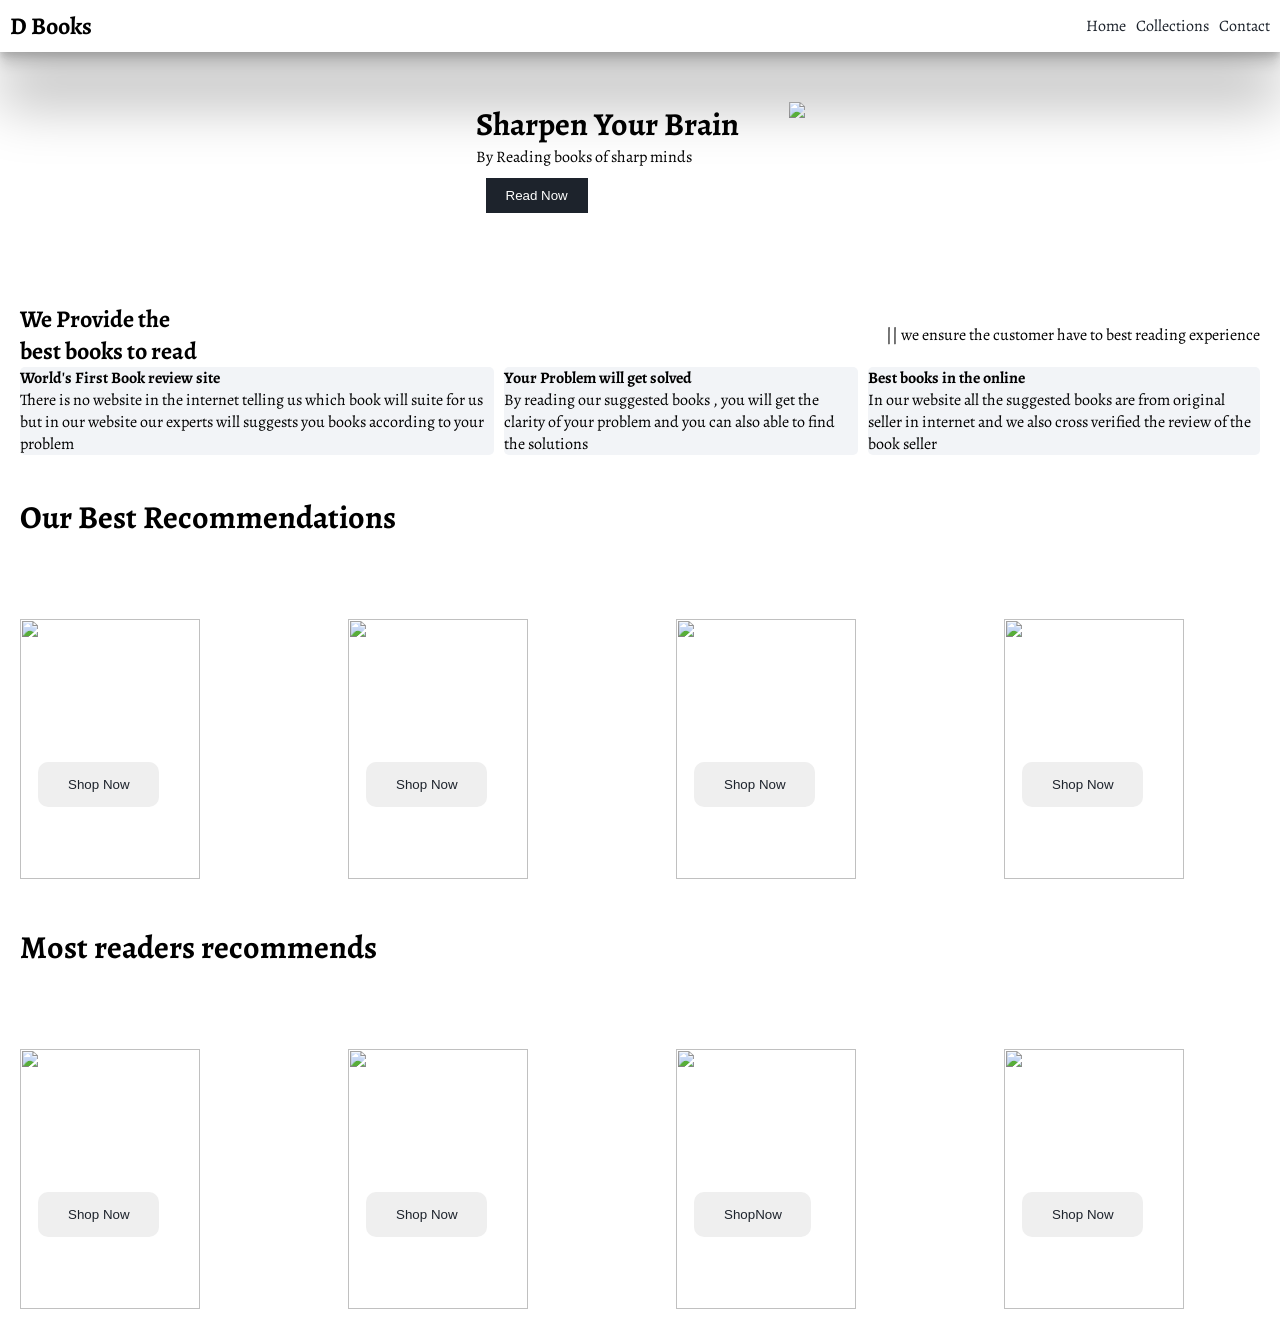
==== index.html @ 0cd8e949 "Fix typo in service heading" ====
<!doctype html>
<html lang="en">
  <head>
    <meta charset="UTF-8" />
    <meta name="viewport" content="width=device-width, initial-scale=1.0" />
    <title>D Books</title>
    <!--This is Google Font-->
    <link rel="preconnect" href="https://fonts.googleapis.com" />
    <link rel="preconnect" href="https://fonts.gstatic.com" crossorigin />
    <link
      href="https://fonts.googleapis.com/css2?family=Alegreya:ital,wght@0,400..900;1,400..900&family=Oswald:wght@200..700&display=swap"
      rel="stylesheet"
    />
    <!--This is my CSS-->
    <link rel="stylesheet" href="style.css" />
    <!--Font Awesome Icons-->
    <link
      rel="stylesheet"
      href="https://cdnjs.cloudflare.com/ajax/libs/font-awesome/7.0.1/css/all.min.css"
      integrity="sha512-2SwdPD6INVrV/lHTZbO2nodKhrnDdJK9/kg2XD1r9uGqPo1cUbujc+IYdlYdEErWNu69gVcYgdxlmVmzTWnetw=="
      crossorigin="anonymous"
      referrerpolicy="no-referrer"
    />
  </head>
  <body>
    <!--NavBar-->
    <nav class="navbar">
      <h1>D Books</h1>
      <div class="navbar-links">
        <p class="navbar-link"><a href="">Home</a></p>
        <p class="navbar-link"><a href="">Collections</a></p>
        <p class="navbar-link"><a href="">Contact</a></p>
      </div>
      <!--This is the menu toggle for mobile-->
      <div class="navbar-menu-toggle" onclick="shownavbar()">
        <i class="fa-solid fa-bars"></i
        ><!-- This is that 3 lines-->
      </div>
    </nav>
    <!--Side NavBar-->
    <div class="side-navbar">
      <p style="text-align: right" onclick="closenavbar()">
        <i class="fa-solid fa-xmark"></i>
        <!--This is that close symbol-->
      </p>
      <div class="side-navbar-links">
        <p class="side-navbar-link"><a href="">Home</a></p>
        <p class="side-navbar-link"><a href="">Collections</a></p>
        <p class="side-navbar-link"><a href="">Contact</a></p>
      </div>
    </div>
    <!--Header-->
    <div class="header">
      <div>
        <h1>Sharpen Your Brain</h1>
        <p>By Reading books of sharp minds</p>
        <button class="header-button">Read Now</button>
      </div>
      <div>
        <img
          src="https://image.cnbcfm.com/api/v1/image/107293744-1693398435735-elon.jpg?v=1738327797&w=300&h=300&ffmt=webp"
          class="header-image"
        />
      </div>
    </div>
    <!--Service-->
    <div class="service">
      <div class="service-container-1">
        <div>
          <h2>We Provide the</h2>
          <h2>best books to read</h2>
        </div>
        <div>
          <p>|| we ensure the customer have to best reading experience</p>
        </div>
      </div>
      <div class="service-container-2">
        <div>
          <i class="fa-solid fa-1"></i>
          <h4>World's First Book review site</h4>
          <p>
            There is no website in the internet telling us which book will suite
            for us but in our website our experts will suggests you books
            according to your problem
          </p>
        </div>
        <div>
          <i class="fa-regular fa-face-smile"></i>
          <h4>Your Problem will get solved</h4>
          <p>
            By reading our suggested books , you will get the clarity of your
            problem and you can also able to find the solutions
          </p>
        </div>
        <div>
          <i class="fa-solid fa-ranking-star"></i>
          <h4>Best books in the online</h4>
          <p>
            In our website all the suggested books are from original seller in
            internet and we also cross verified the review of the book seller
          </p>
        </div>
      </div>
    </div>
    <div>
     <h1 style="margin: 20px;">Our Best Recommendations</h1> 
    </div>
    <div class="best-books">
      <div class="best-books-container">
        <img src="https://m.media-amazon.com/images/I/41YMXMqcqtL._SY445_SX342_FMwebp_.jpg" width="150px" height="200px">
        <button>Shop Now <i class="fa-solid fa-arrow-right"></i></button>
      </div>
      <div class="best-books-container">
        <img src="https://m.media-amazon.com/images/I/41W6GSfYejL._SY445_SX342_QL70_FMwebp_.jpg" width="150px" height="200px">
        <button>Shop Now <i class="fa-solid fa-arrow-right"></i></button>
      </div>
      <div class="best-books-container">
        <img src="https://m.media-amazon.com/images/I/511vJPN7p5L._SY445_SX342_FMwebp_.jpg" width="150px" height="200px">
        <button>Shop Now <i class="fa-solid fa-arrow-right"></i></button>
      </div>
      <div class="best-books-container">
        <img src="https://m.media-amazon.com/images/I/41OksZQYt+L._SY445_SX342_FMwebp_.jpg" width="150px" height="200px">
        <button>Shop Now <i class="fa-solid fa-arrow-right"></i></button>
      </div>
    </div>
     <div>
     <h1 style="margin: 20px;">Most readers recommends</h1> 
    </div>
    <div class="best-books">
      <div class="best-books-container">
        <img src="https://m.media-amazon.com/images/I/51HqycCxMRL._SY445_SX342_FMwebp_.jpg" width="150px" height="200px">
        <button>Shop Now <i class="fa-solid fa-arrow-right"></i></button>
      </div>
      <div class="best-books-container">
        <img src="https://m.media-amazon.com/images/I/71sBtM3Yi5L._AC_UY218_.jpg" width="150px" height="200px">
        <button>Shop Now <i class="fa-solid fa-arrow-right"></i></button>
      </div>
      <div class="best-books-container">
        <img src="https://m.media-amazon.com/images/I/71Q2fXtMhaL._AC_UY218_.jpg" width="150px" height="200px">
        <button>ShopNow <i class="fa-solid fa-arrow-right"></i></button>
      </div>
      <div class="best-books-container">
        <img src="https://m.media-amazon.com/images/I/81l3rZK4lnL._AC_UY218_.jpg" width="150px" height="200px">
        <button>Shop Now <i class="fa-solid fa-arrow-right"></i></button>
      </div>
    </div>
    <script src="script.js"></script>
  </body>
</html>
---- style.css ----
*{
    padding: 0%;
    margin: 0%;
}
body{
font-family: "Alegreya", serif;
}
.navbar{
    display: flex;
    justify-content: space-between;
    align-items: center;
    padding: 10px;
    box-shadow: rgba(0, 0, 0, 0.25) 0px 54px 55px, rgba(0, 0, 0, 0.12) 0px -12px 30px, rgba(0, 0, 0, 0.12) 0px 4px 6px, rgba(0, 0, 0, 0.17) 0px 12px 13px, rgba(0, 0, 0, 0.09) 0px -3px 5px; /*This is for Box shadow*/
}
.navbar-links
{
    display: flex;
    column-gap: 10px;
}
.navbar-links a{

    text-decoration: none;
    color:#1D232C;
}
.navbar-links a:hover{
    text-decoration: underline;
    color:#1D232C;

}
.navbar-menu-toggle
{
    display: none;
}
/*Side Navbar*/
.side-navbar{
    background-color: #1D232C;
    width: 15%;
    height: 100%;
    left: -60%;/*So here we didnt use display block to hide the side bar we just push that into left side and when we click that three lines we have to make this 0 */
    position: fixed; /*This line keeps the side navbar in a fixed position while you scrolling*/
    padding: 20px;
    color: white;
    transition: 2s;
    
    
}
/*Side Navbar Links styling*/
.side-navbar-link
{
    margin-bottom: 20px;
}
.side-navbar-links a
{
    text-decoration: none;
    color: white;
}
.side-navbar-links a:hover
{
    text-decoration: underline;
    
}
/*Header*/
.header
{
    display: flex;
    justify-content: center;
    padding: 50px;
    gap: 50px;
    margin-bottom: 10px;
}
.header-button
{
    padding-left: 20px;
    padding-right: 20px;
    padding-top: 10px;
    padding-bottom: 10px;
    margin: 10px;
    background-color: #1D232C;
    color: white;
    border: none;
    
}
.service
{
    padding: 20px;

}
.service-container-1
{
    display: flex;
    justify-content: space-between;
    align-items: center;
}
.service-container-2
{
    display: flex;
    justify-content: space-between;
    align-items: center;
    gap: 10px;

}
.service-container-2 div{
    background-color: #f2f4f7;
    border-radius: 5px;

}
.best-books
{
    display: flex;
    justify-content: space-between;
    flex-wrap: wrap; /*this is lets 2 image when the screen get small*/
}
.best-books-container
{
    position: relative;
    flex-basis: 20%;
    margin-top:40px;
    padding:20px;
}
.best-books button{
    padding-left: 10%;
    padding-right: 10%;
    padding-top: 5%;
    padding-bottom: 5%;
    margin-top: 10px;
    color: #1D232C;
    position: absolute;
    top: 50%;
    left: 13%;
    border-radius: 10px;
    border:none;
}
.best-books img{
    width:180px;
    height:260px;
    object-fit:cover;
}

/*Media Query (For Mobile Responsive)*/
@media screen and (max-width:700px) {
    .navbar-menu-toggle
{
    display: block;
}
.navbar-links
{
    display: none;
}
.header-image
{
    display: none;
}
.service-container-1
{
    display: none;
}
.service-container-2{
    flex-direction: column;
}
}
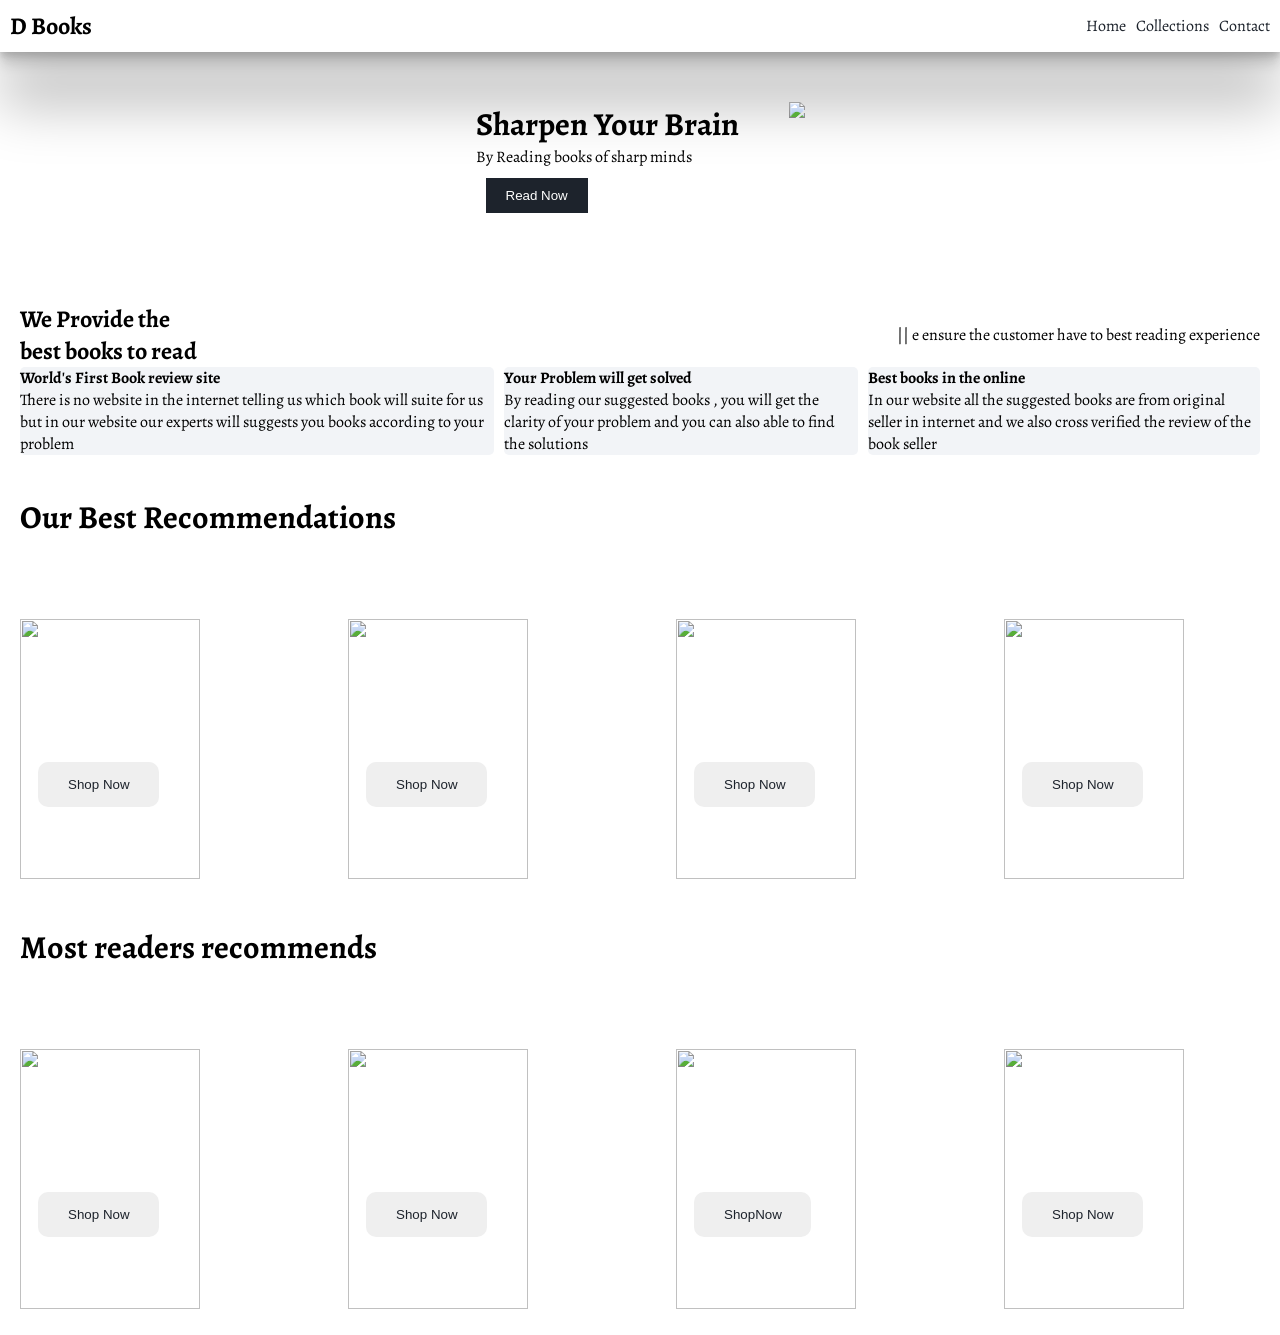
==== commit 5e3519c7: "Correct typo in reading experience paragraph Fix typo in customer experience description." ====
--- a/index.html
+++ b/index.html
@@ -71,7 +71,7 @@
           <h2>best books to read</h2>
         </div>
         <div>
-          <p>|| we ensure the customer have to best reading experience</p>
+          <p>|| e ensure the customer have to best reading experience</p>
         </div>
       </div>
       <div class="service-container-2">
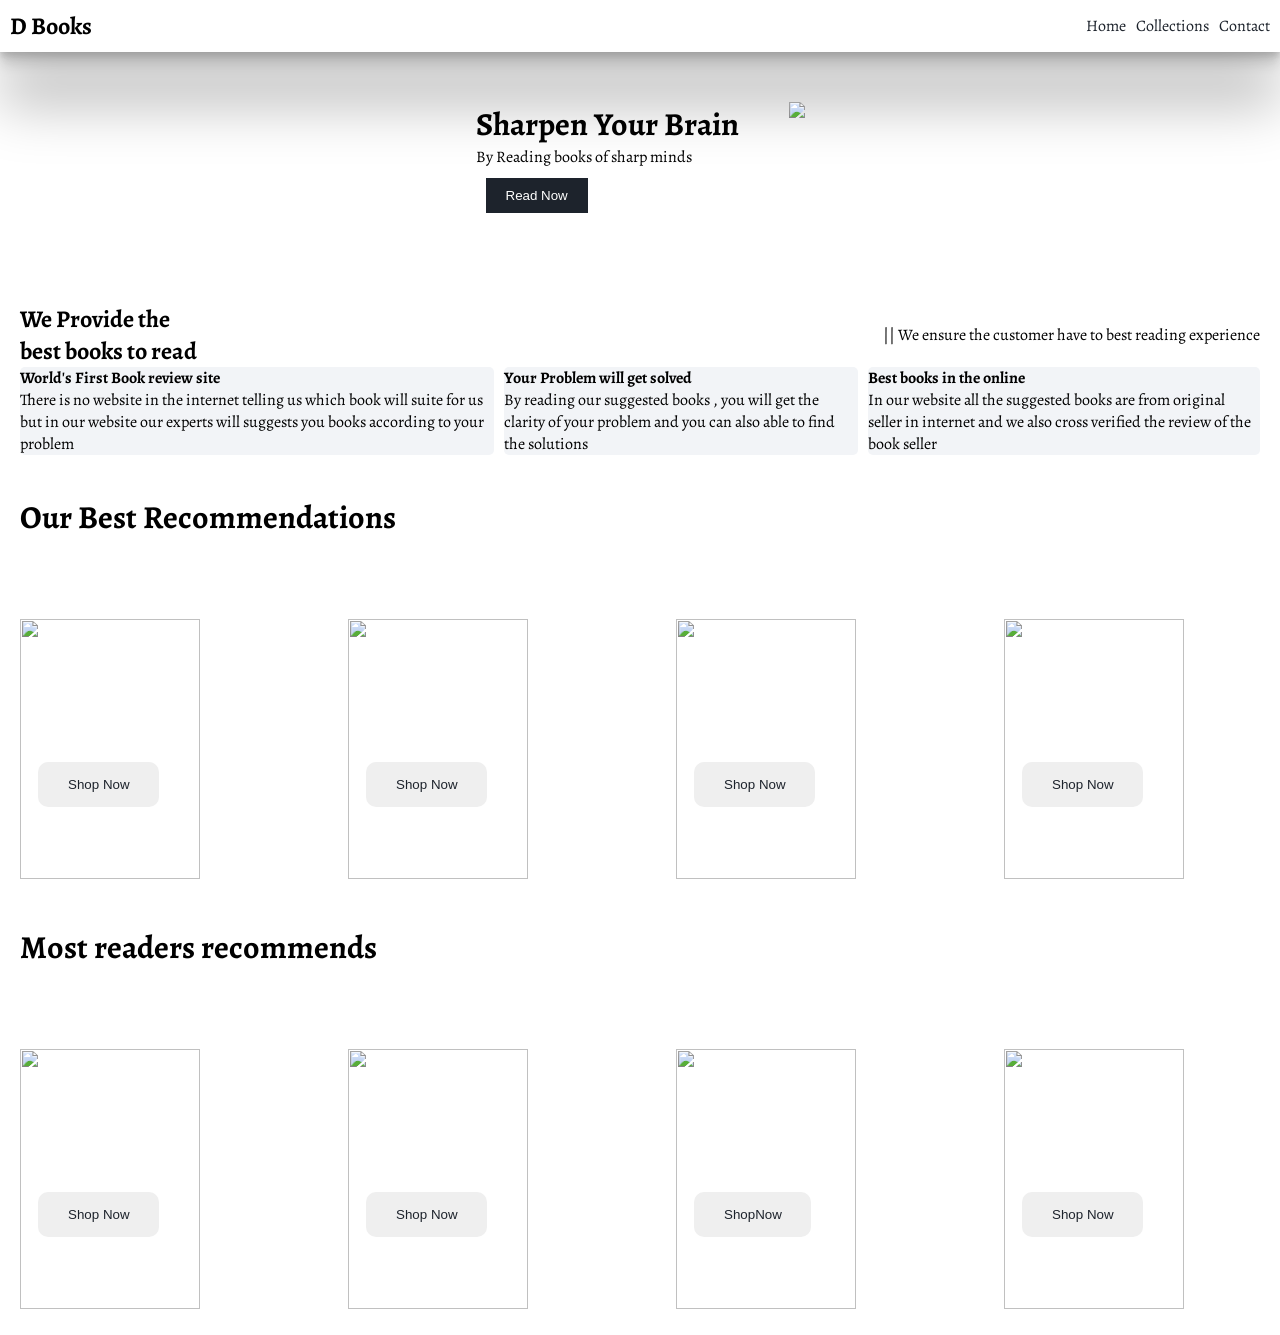
==== commit 44948789: "Fix typo in customer experience paragraph" ====
--- a/index.html
+++ b/index.html
@@ -71,7 +71,7 @@
           <h2>best books to read</h2>
         </div>
         <div>
-          <p>|| e ensure the customer have to best reading experience</p>
+          <p>|| We ensure the customer have to best reading experience</p>
         </div>
       </div>
       <div class="service-container-2">
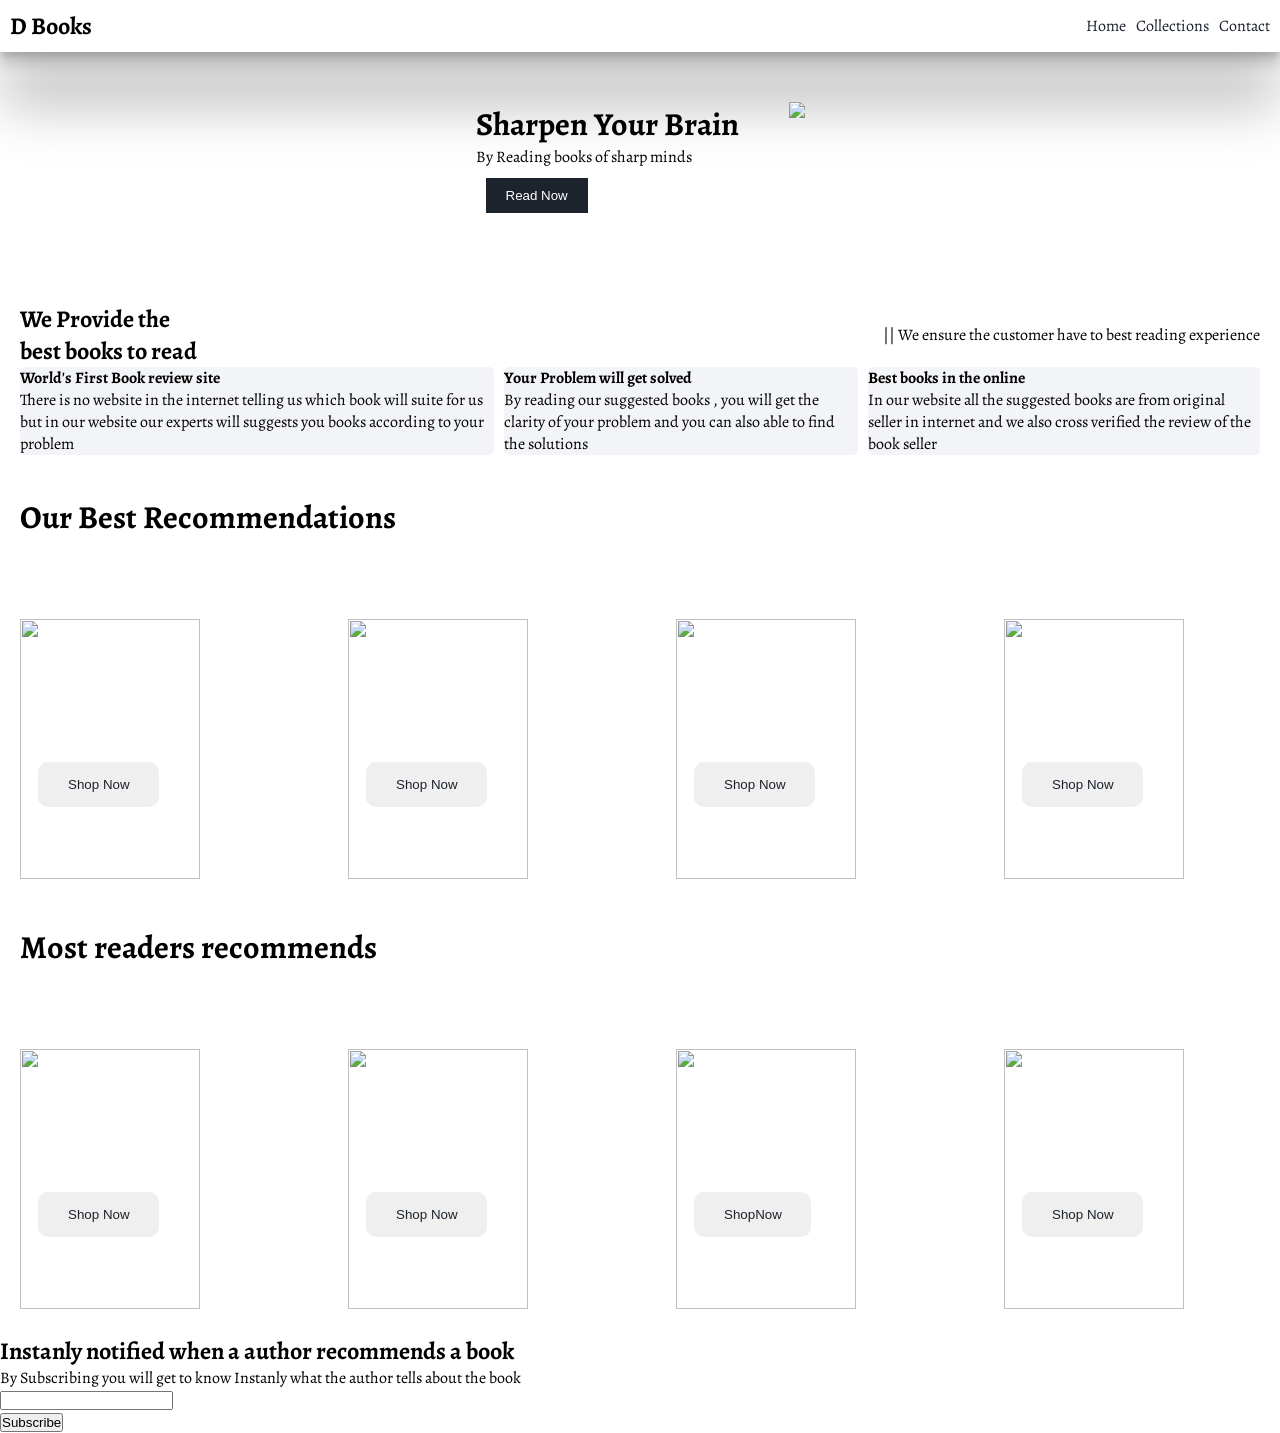
==== commit e81b73cd: "Add news section with subscription feature Added a news section with subscription input and button." ====
--- a/index.html
+++ b/index.html
@@ -144,6 +144,17 @@
         <button>Shop Now <i class="fa-solid fa-arrow-right"></i></button>
       </div>
     </div>
+     <!--News-->
+    <div class="news">
+        <h2>Instanly notified when a author recommends a book</h2>
+        <p>By Subscribing you will get to know Instanly what the author tells about the book</p>
+        <div>
+          <input type="text" class="search">
+        </div>
+        <div>
+          <button>Subscribe</button>
+        </div>
+    </div>
     <script src="script.js"></script>
   </body>
 </html>
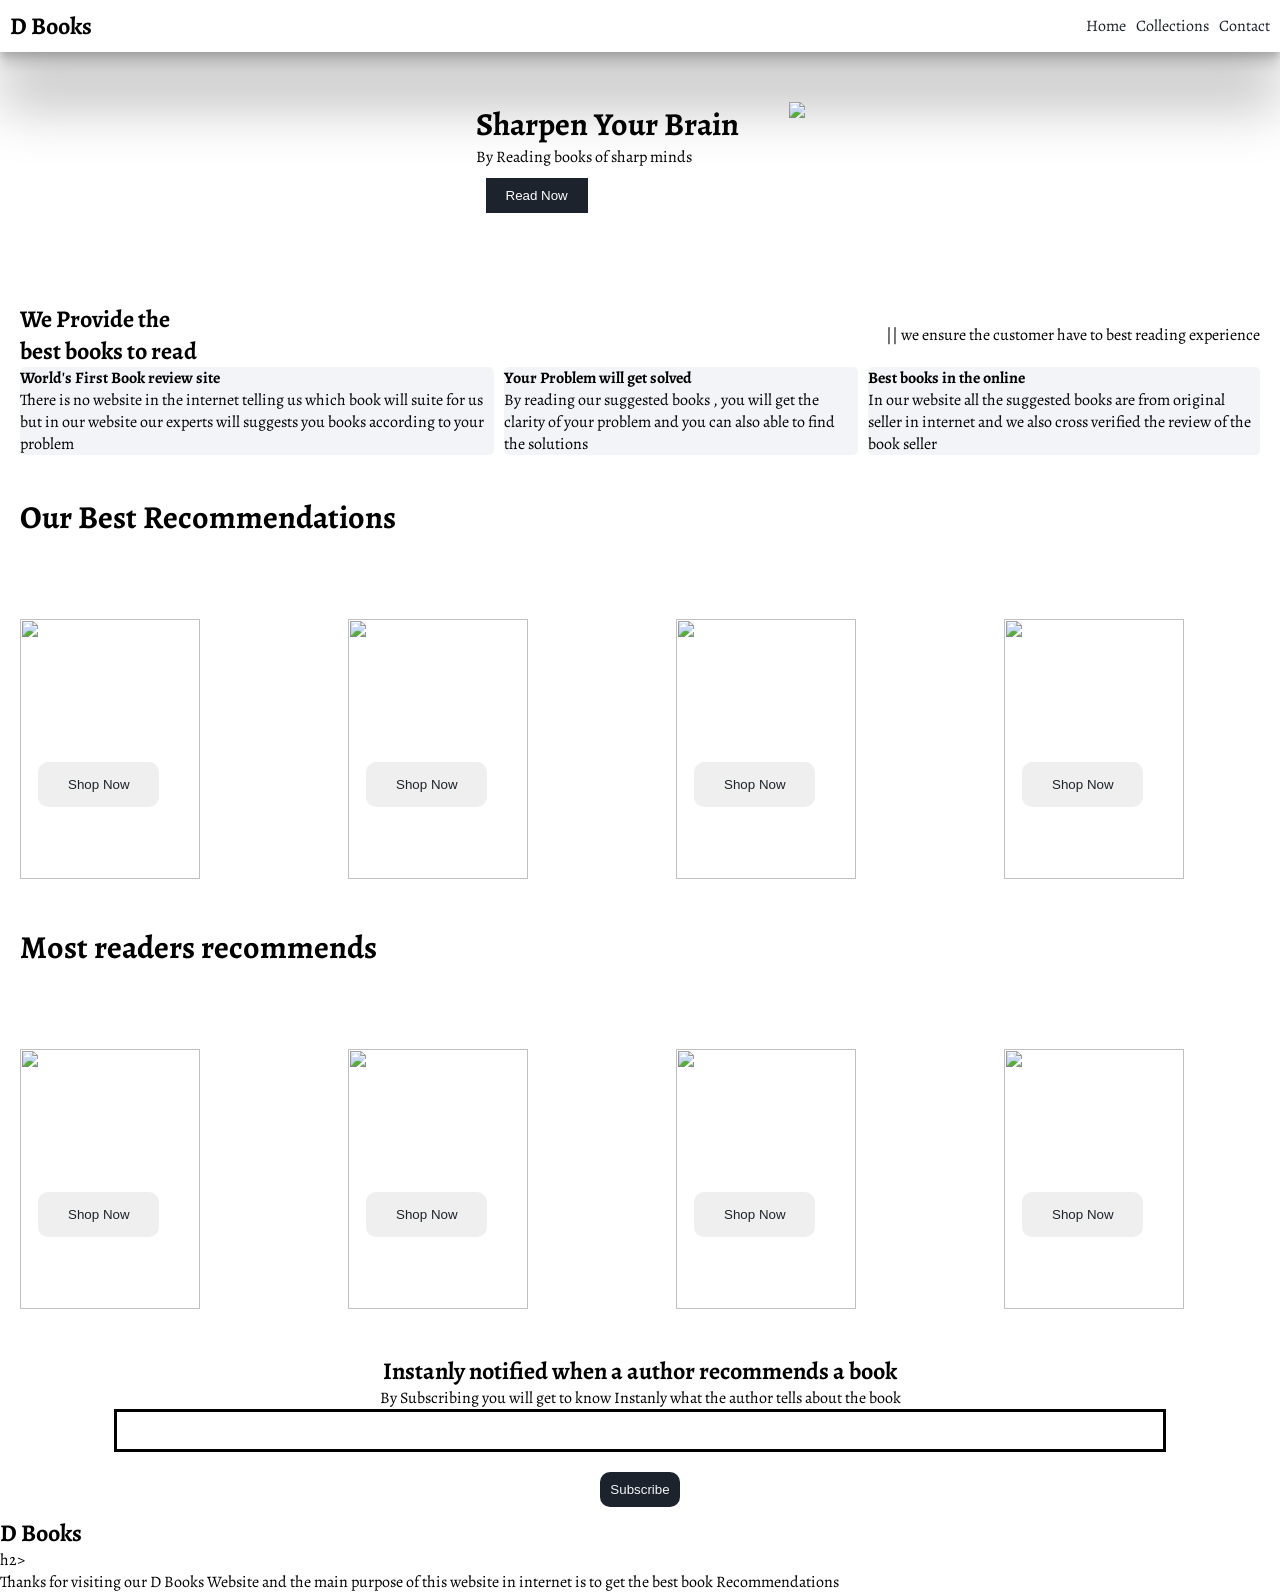
==== commit d13ee250: "Fix text formatting and add footer section Corrected capitalization and spacing in text elements. Ad" ====
--- a/index.html
+++ b/index.html
@@ -71,7 +71,7 @@
           <h2>best books to read</h2>
         </div>
         <div>
-          <p>|| We ensure the customer have to best reading experience</p>
+          <p>|| we ensure the customer have to best reading experience</p>
         </div>
       </div>
       <div class="service-container-2">
@@ -137,14 +137,15 @@
       </div>
       <div class="best-books-container">
         <img src="https://m.media-amazon.com/images/I/71Q2fXtMhaL._AC_UY218_.jpg" width="150px" height="200px">
-        <button>ShopNow <i class="fa-solid fa-arrow-right"></i></button>
+        <button>Shop Now <i class="fa-solid fa-arrow-right"></i></button>
       </div>
       <div class="best-books-container">
         <img src="https://m.media-amazon.com/images/I/81l3rZK4lnL._AC_UY218_.jpg" width="150px" height="200px">
         <button>Shop Now <i class="fa-solid fa-arrow-right"></i></button>
       </div>
     </div>
-     <!--News-->
+
+    <!--News-->
     <div class="news">
         <h2>Instanly notified when a author recommends a book</h2>
         <p>By Subscribing you will get to know Instanly what the author tells about the book</p>
@@ -155,6 +156,23 @@
           <button>Subscribe</button>
         </div>
     </div>
+
+    <!--Footer-->
+    <div class="footer">
+      <div class="footer-container">
+        <div class="footer-box-1">
+          <h2 class="headingText">D Books</div>h2>
+            <p>Thanks for visiting our D Books Website and the main purpose of this website in internet is to get the best book Recommendations </p>
+        
+        <div class="footer-icon-container">
+          <i class="fa-brands fa-instagram" style="color: white;"></i>
+          <i class="fa-brands fa-twitter"  style="color: white;"></i>
+          <i class="fa-brands fa-facebook"  style="color: white;"></i>
+        </div>
+        </div>
+      </div>
+    </div>
+
     <script src="script.js"></script>
   </body>
 </html>
--- a/style.css
+++ b/style.css
@@ -135,7 +135,27 @@
     height:260px;
     object-fit:cover;
 }
-
+.news{
+    display: flex;
+    flex-direction: column;
+    align-items: center;
+    margin-top: 20px;
+}
+.news input{
+    padding: 11px;
+    width: 80vw;
+    margin-bottom: 10px;
+    border:solid black 3px;
+}
+.news button{
+    margin-top: 10px;
+    color: #f2f4f7;
+    background-color: #1D232C;
+    border-radius: 10px;
+    padding: 10px;
+    margin-bottom: 10px;
+    border: none;
+}
 /*Media Query (For Mobile Responsive)*/
 @media screen and (max-width:700px) {
     .navbar-menu-toggle
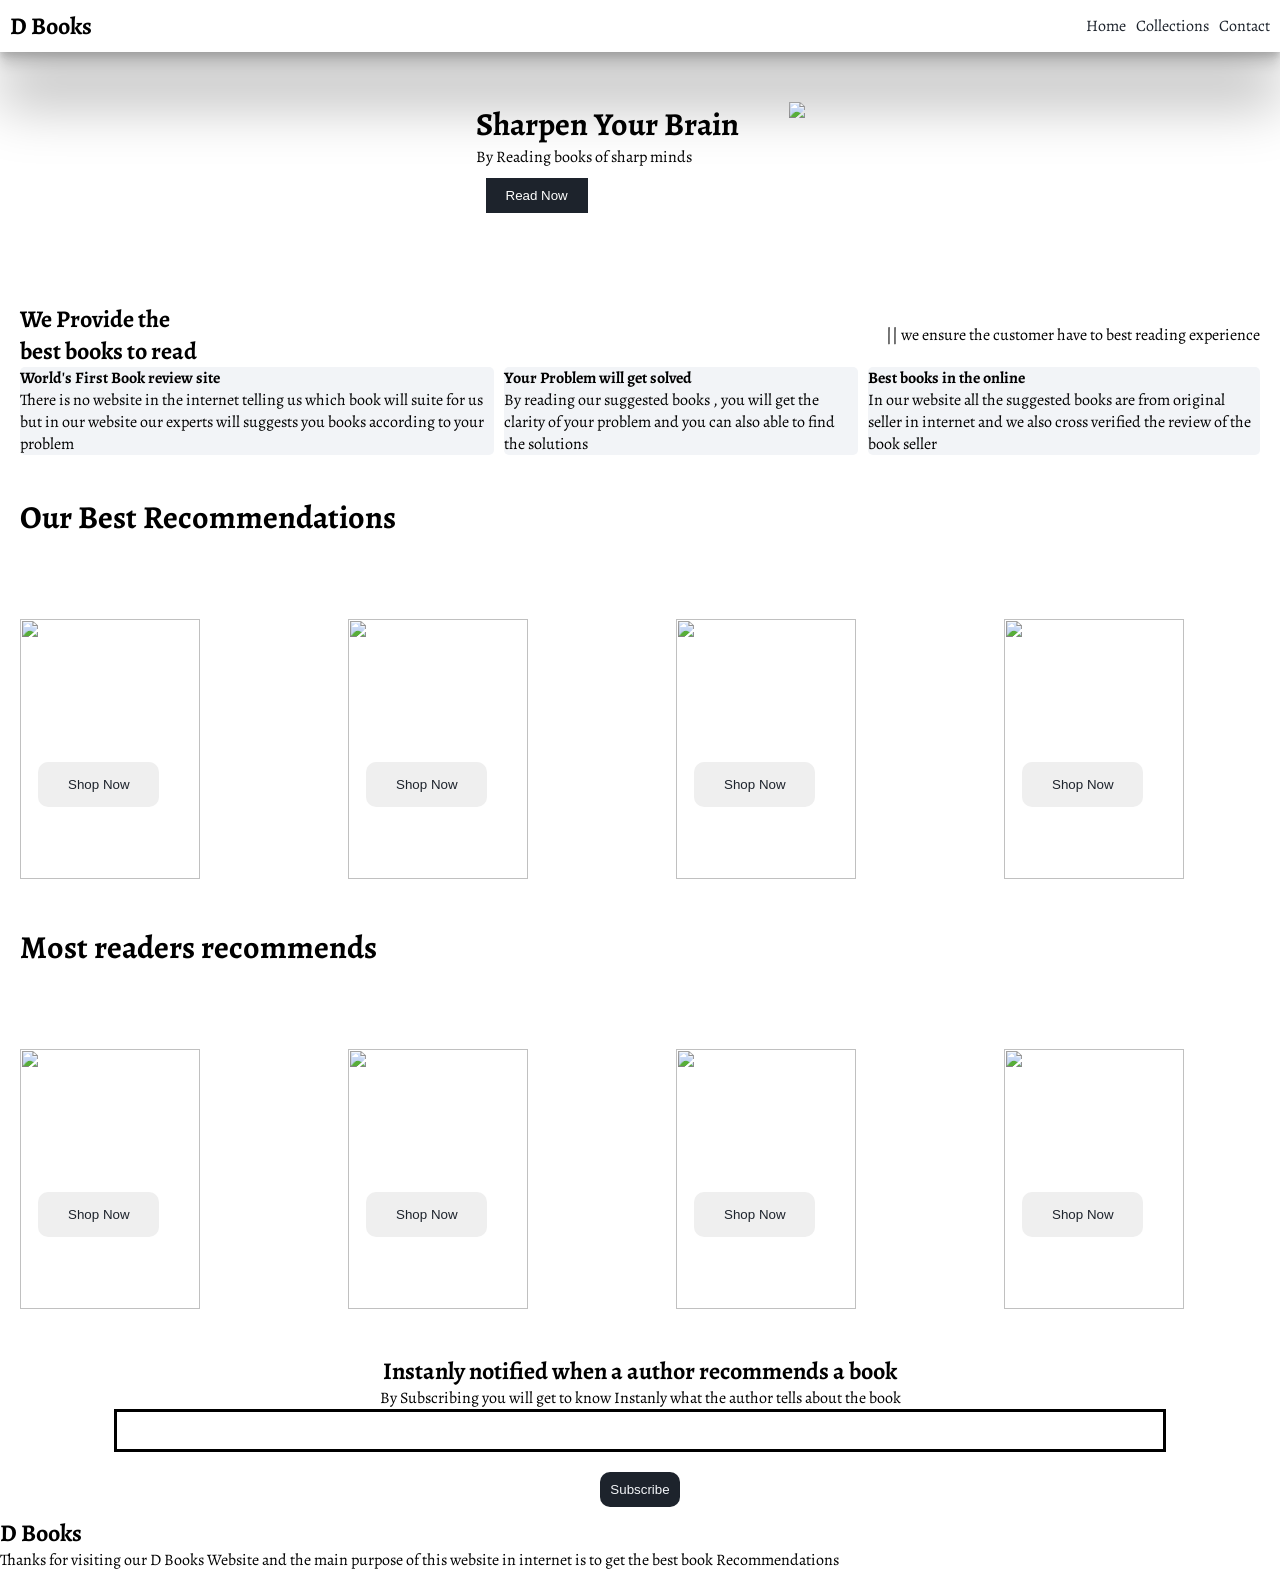
==== commit c7a0d5d9: "Fix footer heading tag in index.html" ====
--- a/index.html
+++ b/index.html
@@ -161,7 +161,8 @@
     <div class="footer">
       <div class="footer-container">
         <div class="footer-box-1">
-          <h2 class="headingText">D Books</div>h2>
+          <h2 class="headingText">D Books</h2>
+        
             <p>Thanks for visiting our D Books Website and the main purpose of this website in internet is to get the best book Recommendations </p>
         
         <div class="footer-icon-container">
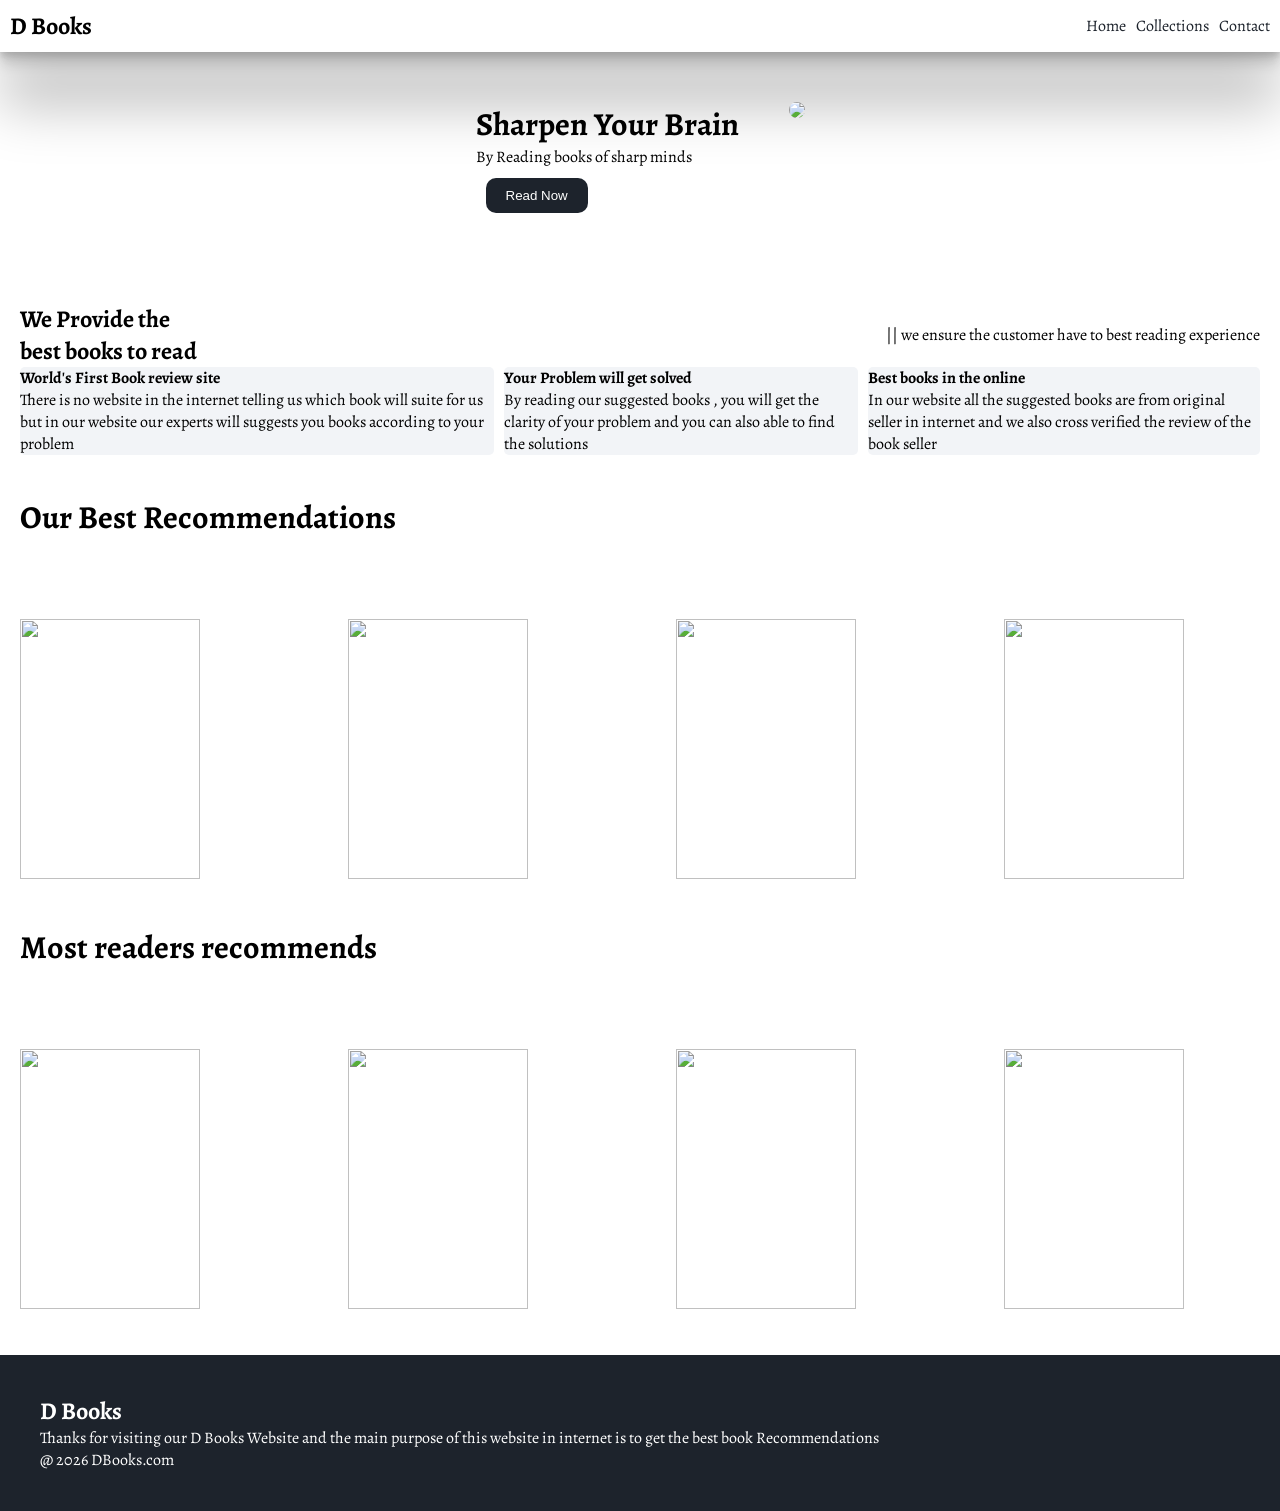
==== commit 3be9aaf0: "Update navbar links and remove subscription section" ====
--- a/index.html
+++ b/index.html
@@ -27,9 +27,9 @@
     <nav class="navbar">
       <h1>D Books</h1>
       <div class="navbar-links">
-        <p class="navbar-link"><a href="">Home</a></p>
-        <p class="navbar-link"><a href="">Collections</a></p>
-        <p class="navbar-link"><a href="">Contact</a></p>
+        <p class="navbar-link"><a href="index.html">Home</a></p>
+        <p class="navbar-link"><a href="collection.html">Collections</a></p>
+        <p class="navbar-link"><a href="contact.html">Contact</a></p>
       </div>
       <!--This is the menu toggle for mobile-->
       <div class="navbar-menu-toggle" onclick="shownavbar()">
@@ -44,9 +44,9 @@
         <!--This is that close symbol-->
       </p>
       <div class="side-navbar-links">
-        <p class="side-navbar-link"><a href="">Home</a></p>
-        <p class="side-navbar-link"><a href="">Collections</a></p>
-        <p class="side-navbar-link"><a href="">Contact</a></p>
+        <p class="side-navbar-link"><a href="index.html">Home</a></p>
+        <p class="side-navbar-link"><a href="collection.html">Collections</a></p>
+        <p class="side-navbar-link"><a href="contact.html">Contact</a></p>
       </div>
     </div>
     <!--Header-->
@@ -108,19 +108,19 @@
     <div class="best-books">
       <div class="best-books-container">
         <img src="https://m.media-amazon.com/images/I/41YMXMqcqtL._SY445_SX342_FMwebp_.jpg" width="150px" height="200px">
-        <button>Shop Now <i class="fa-solid fa-arrow-right"></i></button>
+        
       </div>
       <div class="best-books-container">
         <img src="https://m.media-amazon.com/images/I/41W6GSfYejL._SY445_SX342_QL70_FMwebp_.jpg" width="150px" height="200px">
-        <button>Shop Now <i class="fa-solid fa-arrow-right"></i></button>
+        
       </div>
       <div class="best-books-container">
         <img src="https://m.media-amazon.com/images/I/511vJPN7p5L._SY445_SX342_FMwebp_.jpg" width="150px" height="200px">
-        <button>Shop Now <i class="fa-solid fa-arrow-right"></i></button>
+        
       </div>
       <div class="best-books-container">
         <img src="https://m.media-amazon.com/images/I/41OksZQYt+L._SY445_SX342_FMwebp_.jpg" width="150px" height="200px">
-        <button>Shop Now <i class="fa-solid fa-arrow-right"></i></button>
+        
       </div>
     </div>
      <div>
@@ -129,33 +129,23 @@
     <div class="best-books">
       <div class="best-books-container">
         <img src="https://m.media-amazon.com/images/I/51HqycCxMRL._SY445_SX342_FMwebp_.jpg" width="150px" height="200px">
-        <button>Shop Now <i class="fa-solid fa-arrow-right"></i></button>
+       
       </div>
       <div class="best-books-container">
         <img src="https://m.media-amazon.com/images/I/71sBtM3Yi5L._AC_UY218_.jpg" width="150px" height="200px">
-        <button>Shop Now <i class="fa-solid fa-arrow-right"></i></button>
+       
       </div>
       <div class="best-books-container">
         <img src="https://m.media-amazon.com/images/I/71Q2fXtMhaL._AC_UY218_.jpg" width="150px" height="200px">
-        <button>Shop Now <i class="fa-solid fa-arrow-right"></i></button>
+       
       </div>
       <div class="best-books-container">
         <img src="https://m.media-amazon.com/images/I/81l3rZK4lnL._AC_UY218_.jpg" width="150px" height="200px">
-        <button>Shop Now <i class="fa-solid fa-arrow-right"></i></button>
+       
       </div>
     </div>
 
-    <!--News-->
-    <div class="news">
-        <h2>Instanly notified when a author recommends a book</h2>
-        <p>By Subscribing you will get to know Instanly what the author tells about the book</p>
-        <div>
-          <input type="text" class="search">
-        </div>
-        <div>
-          <button>Subscribe</button>
-        </div>
-    </div>
+    
 
     <!--Footer-->
     <div class="footer">
@@ -172,6 +162,7 @@
         </div>
         </div>
       </div>
+      <p>@ 2026 DBooks.com</p>
     </div>
 
     <script src="script.js"></script>
--- a/style.css
+++ b/style.css
@@ -78,7 +78,13 @@
     background-color: #1D232C;
     color: white;
     border: none;
+    border-radius: 10px;
     
+}
+.header img{
+    border-radius: 15px;
+    border: none;
+
 }
 .service
 {
@@ -156,6 +162,13 @@
     margin-bottom: 10px;
     border: none;
 }
+.footer
+{
+    margin-top: 20px;
+    padding: 40px;
+    background-color: #1D232C;
+    color: white;
+}
 /*Media Query (For Mobile Responsive)*/
 @media screen and (max-width:700px) {
     .navbar-menu-toggle
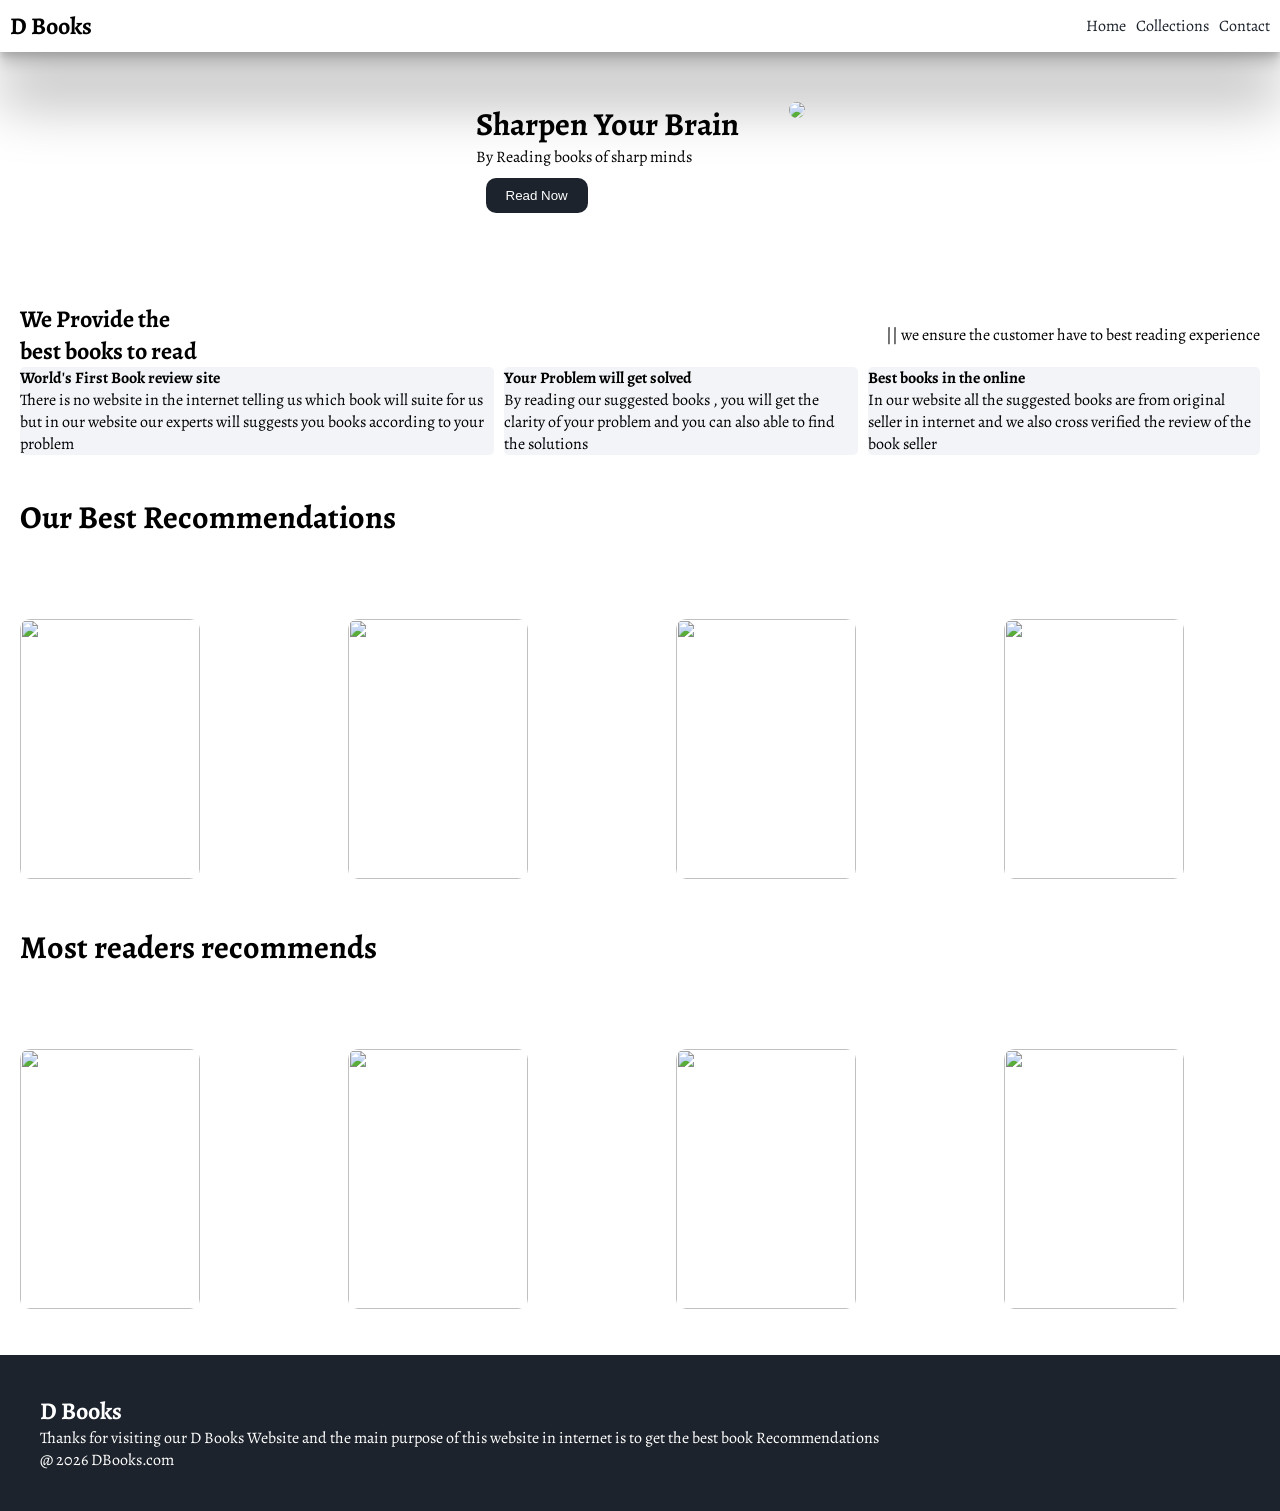
==== commit af91d7a0: "Change button to link for 'Read Now' action" ====
--- a/index.html
+++ b/index.html
@@ -54,7 +54,7 @@
       <div>
         <h1>Sharpen Your Brain</h1>
         <p>By Reading books of sharp minds</p>
-        <button class="header-button">Read Now</button>
+        <a href="collection.html"><button class="header-button">Read Now</button></a>
       </div>
       <div>
         <img
--- a/style.css
+++ b/style.css
@@ -123,45 +123,13 @@
     margin-top:40px;
     padding:20px;
 }
-.best-books button{
-    padding-left: 10%;
-    padding-right: 10%;
-    padding-top: 5%;
-    padding-bottom: 5%;
-    margin-top: 10px;
-    color: #1D232C;
-    position: absolute;
-    top: 50%;
-    left: 13%;
-    border-radius: 10px;
-    border:none;
-}
 .best-books img{
     width:180px;
     height:260px;
     object-fit:cover;
-}
-.news{
-    display: flex;
-    flex-direction: column;
-    align-items: center;
-    margin-top: 20px;
-}
-.news input{
-    padding: 11px;
-    width: 80vw;
-    margin-bottom: 10px;
-    border:solid black 3px;
-}
-.news button{
-    margin-top: 10px;
-    color: #f2f4f7;
-    background-color: #1D232C;
     border-radius: 10px;
-    padding: 10px;
-    margin-bottom: 10px;
-    border: none;
-}
+}
+
 .footer
 {
     margin-top: 20px;
@@ -169,6 +137,116 @@
     background-color: #1D232C;
     color: white;
 }
+.product-section
+{
+    margin-top: 20px;
+}
+.product-search{
+    width:80%;
+    margin:30px auto;
+    display:flex;
+    align-items:center;
+    justify-content:space-between;
+    border:2px solid #1D232C;
+    border-radius:10px;
+    padding:12px 20px;
+}
+
+.product-search input{
+    width:100%;
+    border:none;
+    outline:none;
+    font-size:18px;
+    background:transparent;
+}
+
+.product-search i{
+    font-size:20px;
+    color:#1D232C;
+}
+.products{
+    padding: 20px;
+    display: flex;
+    gap: 10px;
+    flex-wrap: wrap;
+    justify-content: space-around;
+}
+.products-box
+{
+    text-align: center;
+    flex-basis: 20%;
+}
+/* CONTACT PAGE */
+
+.contact-page{
+    width:80%;
+    margin:50px auto;
+    text-align:center;
+}
+
+.contact-page h1{
+    font-size:42px;
+    margin-bottom:20px;
+}
+
+.contact-text{
+    font-size:20px;
+    color:gray;
+    margin-bottom:40px;
+}
+
+.contact-card{
+    background:#f5f5f5;
+    padding:30px;
+    margin:30px auto;
+    border-radius:15px;
+    box-shadow:0 5px 15px rgba(0,0,0,0.15);
+    max-width:700px;
+}
+
+.contact-card h2{
+    margin-bottom:20px;
+}
+
+.contact-card p{
+    line-height:1.8;
+    margin-bottom:25px;
+}
+
+.contact-info{
+    display:flex;
+    flex-direction:column;
+    gap:15px;
+    align-items:center;
+}
+
+.contact-item{
+    background:white;
+    width:100%;
+    padding:15px;
+    border-radius:10px;
+    font-size:18px;
+    box-shadow:0 2px 8px rgba(0,0,0,0.1);
+}
+
+.contact-item i{
+    color:#1D232C;
+    margin-right:10px;
+    font-size:22px;
+}
+
+.quote{
+    margin-top:50px;
+    color:#1D232C;
+    font-style:italic;
+    margin-bottom:50px;
+}
+.contact-card a{
+    text-decoration: none;
+    color: inherit;
+    display: block;
+}
+
 /*Media Query (For Mobile Responsive)*/
 @media screen and (max-width:700px) {
     .navbar-menu-toggle
